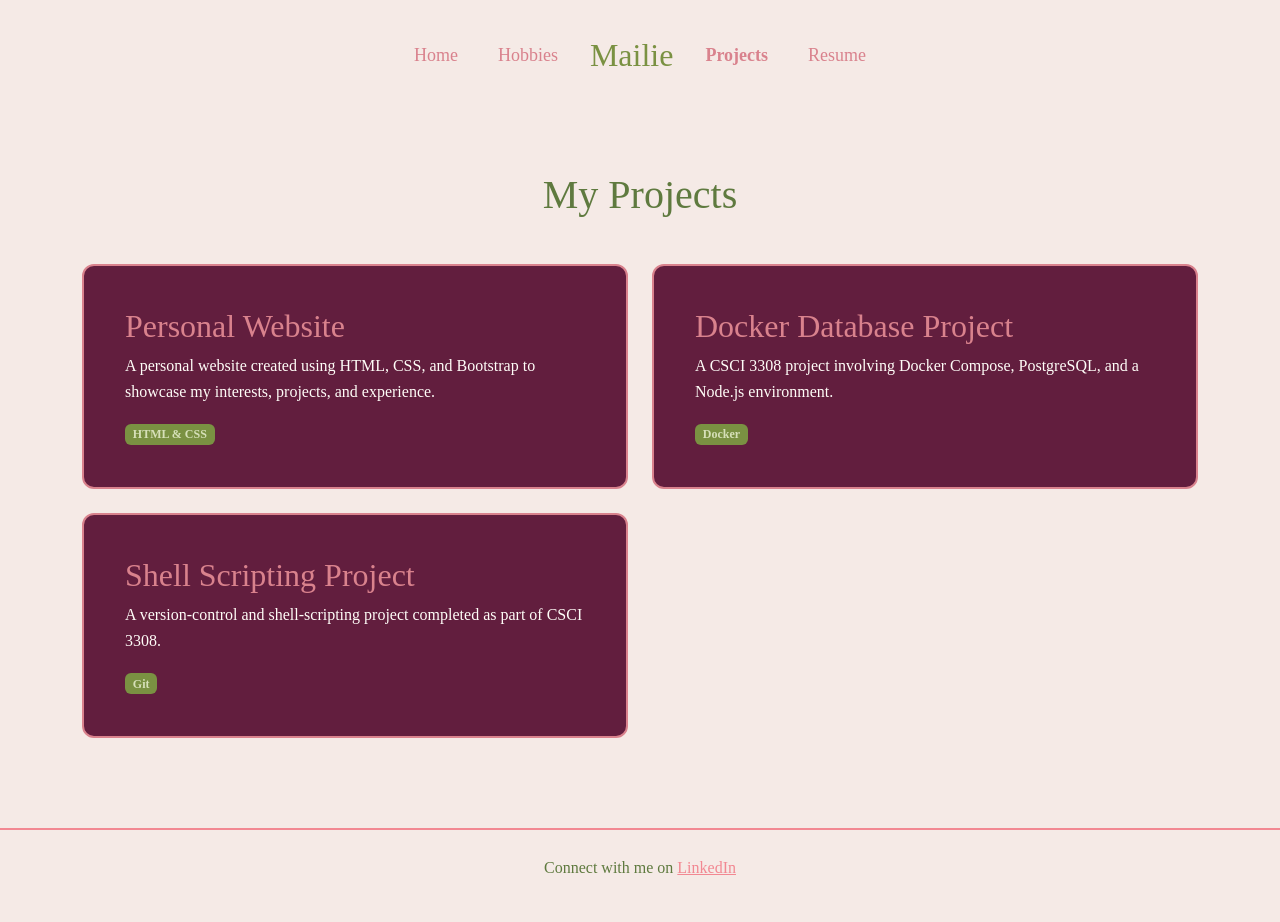
==== projects.html @ 7cf743ad "moved index.html, hobbies.html, projects.html, and resume.html to root for GitHub Pages" ====
<!DOCTYPE html>
<html lang ="en-US">
    <head>
        <meta charset="UTF-8">
        <meta name="viewport" content="width=device-width, initial-scale=1.0">

        <title>Mailie</title>

        <link
            href="https://cdn.jsdelivr.net/npm/bootstrap@5.3.3/dist/css/bootstrap.min.css"
            rel="stylesheet"
        >

        <link
            rel="stylesheet"
            href="resources/css/styles.css"
        >
    </head>

<body>

    <header>
        <nav class="navbar navbar-expand-lg">
            <div class="container">

                <!-- Bootstrap mobile navigation button -->
                <button
                    class="navbar-toggler"
                    type="button"
                    data-bs-toggle="collapse"
                    data-bs-target="#mainNavigation"
                    aria-controls="mainNavigation"
                    aria-expanded="false"
                    aria-label="Toggle navigation"
                >
                    <span class="navbar-toggler-icon"></span>
                </button>

                <div
                    class="collapse navbar-collapse justify-content-center"
                    id="mainNavigation"
                >
                    <div class="navbar-nav align-items-center gap-lg-4">

                        <a
                            class="nav-link"
                            href="index.html"
                        >
                            Home
                        </a>

                        <a
                            class="nav-link"
                            href="hobbies.html"
                        >
                            Hobbies
                        </a>

                        <h1 class="site-name mb-0">
                            Mailie
                        </h1>

                        <a
                            class="nav-link active fw-bold"
                            aria-current="page"
                            href="projects.html"
                        >
                            Projects
                        </a>

                        <a
                            class="nav-link"
                            href="resume.html"
                        >
                            Resume
                        </a>

                    </div>
                </div>
            </div>
        </nav>
    </header>

    <main class="container">

        <h1 class="page-title">My Projects</h1>

        <section class="row g-4">

            <div class="col-md-6">
                <article class="card h-100">
                    <div class="card-body">
                        <h2 class="card-title">
                            Personal Website
                        </h2>

                        <p class="card-text">
                            A personal website created using HTML,
                            CSS, and Bootstrap to showcase my
                            interests, projects, and experience.
                        </p>

                        <span class="badge">
                            HTML & CSS
                        </span>
                    </div>
                </article>
            </div>

            <div class="col-md-6">
                <article class="card h-100">
                    <div class="card-body">
                        <h2 class="card-title">
                            Docker Database Project
                        </h2>

                        <p class="card-text">
                            A CSCI 3308 project involving Docker Compose,
                            PostgreSQL, and a Node.js environment.
                        </p>

                        <span class="badge">
                            Docker
                        </span>
                    </div>
                </article>
            </div>

            <div class="col-md-6">
                <article class="card h-100">
                    <div class="card-body">
                        <h2 class="card-title">
                            Shell Scripting Project
                        </h2>

                        <p class="card-text">
                            A version-control and shell-scripting project
                            completed as part of CSCI 3308.
                        </p>

                        <span class="badge">
                            Git
                        </span>
                    </div>
                </article>
            </div>

        </section>

    </main>

    <footer>
        <p>
            Connect with me on 
            <a href="https://www.linkedin.com/in/mailie-voraphankit/" target="_blank">
                LinkedIn
            </a>
        </p>
    </footer>
<script
    src="https://cdn.jsdelivr.net/npm/bootstrap@5.3.3/dist/js/bootstrap.bundle.min.js">
    </script>
</body>

</html>
---- resources/css/styles.css ----
/* general page styling */

* {
    box-sizing: border-box;
}

body { 
    margin: 0;
    font-family: Georgia, serif;
    background-color: #F5EAE6;
    color: #5F7A3F;
    line-height: 1.6;
}

/* header */

header {
    background-color: #F5EAE6;
    padding: 25px 40px;
}

/* navigation tabs */

.navbar {
    background-color: #F5EAE6;
}

.navbar .nav-link {
    color: #D9828D;
    font-family: Georgia, serif;
    font-size: 18px;
}

.navbar .nav-link:hover {
    color:#D9828D;
    text-decoration: underline;
}


.navbar .nav-link.active {
    color:#D9828D;
    font-weight: bold;
}

/* Mailie name */

.site-name {
    color: #7A9142;
    font-family: Zapfino, cursive;
    font-size: 32px;
    font-weight: normal;
    white-space: nowrap;
}

/* main content */

main {
    max-width: 1100px;
    margin: 0 auto;
    padding: 60px 30px;
}

.page-title {
    text-align: center;
    font-family: Georgia, serif;
    font-size: 40px;
    margin-bottom: 45px;
}

/* home page */

.about-section {
    display: flex;
    align-items: center;
    gap: 50px;
}

.profile-image {
    width: 350px;
    height: 350px;
    object-fit: cover;
    border-radius: 15px;
}

.about-text {
    flex: 1;
}

.about-text h2 {
    font-family: Georgia, serif;
    font-size: 34px;
    margin-top: 0;
}

/* hobby cards */

.card {
    background-color: #621E3E;
    padding: 25px;
    border: 2px solid #D9828D;
    border-radius: 12px;
}

.card-title {
    font-family: Georgia, serif;
    color: #D9828D;
}

.card-text {
    color: #FFFDF8;
}

.badge {
    background-color: #7A9142;
    color: #D6E0B8;
    font-family: Georgia, serif;
}

/* projects */

.project { 
    background-color: #F5EAE6;
    padding: 25px;
    margin-bottom: 25px;
    border: 2px solid #f28892;
    border-radius: 12px;
}

.project h2 {
    font-family: Georgia, serif;
    margin-top: 0;
}

/* button for projects */

.button {
    background-color: #621E3E;
    color: #D9828D;
    font-family: Georgia, serif;
    text-decoration: none;
    padding: 10px 18px;
    border-radius: 6px;
}

.button:hover {
    background-color: #D9828D;
    text-decoration: underline;
}

/* resume */

.resume-section { 
    background-color: #F5EAE6; 
    padding: 30px; 
    margin-bottom: 25px; 
    border: 2px solid #f28892; 
    border-radius: 12px; 
} 

.resume-section h2 { 
    font-family: Georgia, serif; 
    border-bottom: 2px solid #f28892; 
    padding-bottom: 8px; 
} 

.resume-section h3 { 
    font-family: Georgia, serif; 
} 

.resume-section ul { 
    padding-left: 25px; 
}

.btn-primary {
    background-color: #621E3E;
    color: #D9828D;
    font-family: Georgia, serif;
    padding: 10px 20px;
    border-radius: 8px;
    text-decoration: none;
}

.btn-primary:hover {
    background-color: #657A32;
    color: white;
}

/* footer */

footer {
    background-color: #F5EAE6;
    color: #5F7A3F;
    text-align: center;
    padding: 25px;
    margin-top: 30px;
    border-top: 2px solid #f28892
}

footer a {
    color: #f28892;
    font-family: Georgia, serif;
}

/* Responsive Design */

@media (max-width: 800px) { 
    header { 
        padding: 20px 10px; 
    } 
    
    nav { 
        flex-wrap: wrap; 
        gap: 15px; 
    } 
    
    .site-name { 
        order: -1; 
        width: 100%; 
        text-align: center; 
        margin-bottom: 10px; 
    } 
    
    .about-section { 
        flex-direction: column; 
        text-align: center; 
    } 
    
    .profile-image { 
        width: 280px; 
        height: 280px; 
    } 
    
    .card-container { 
        grid-template-columns: 1fr; 
    } 
    
    .page-title { 
        font-size: 32px; 
    } 
}
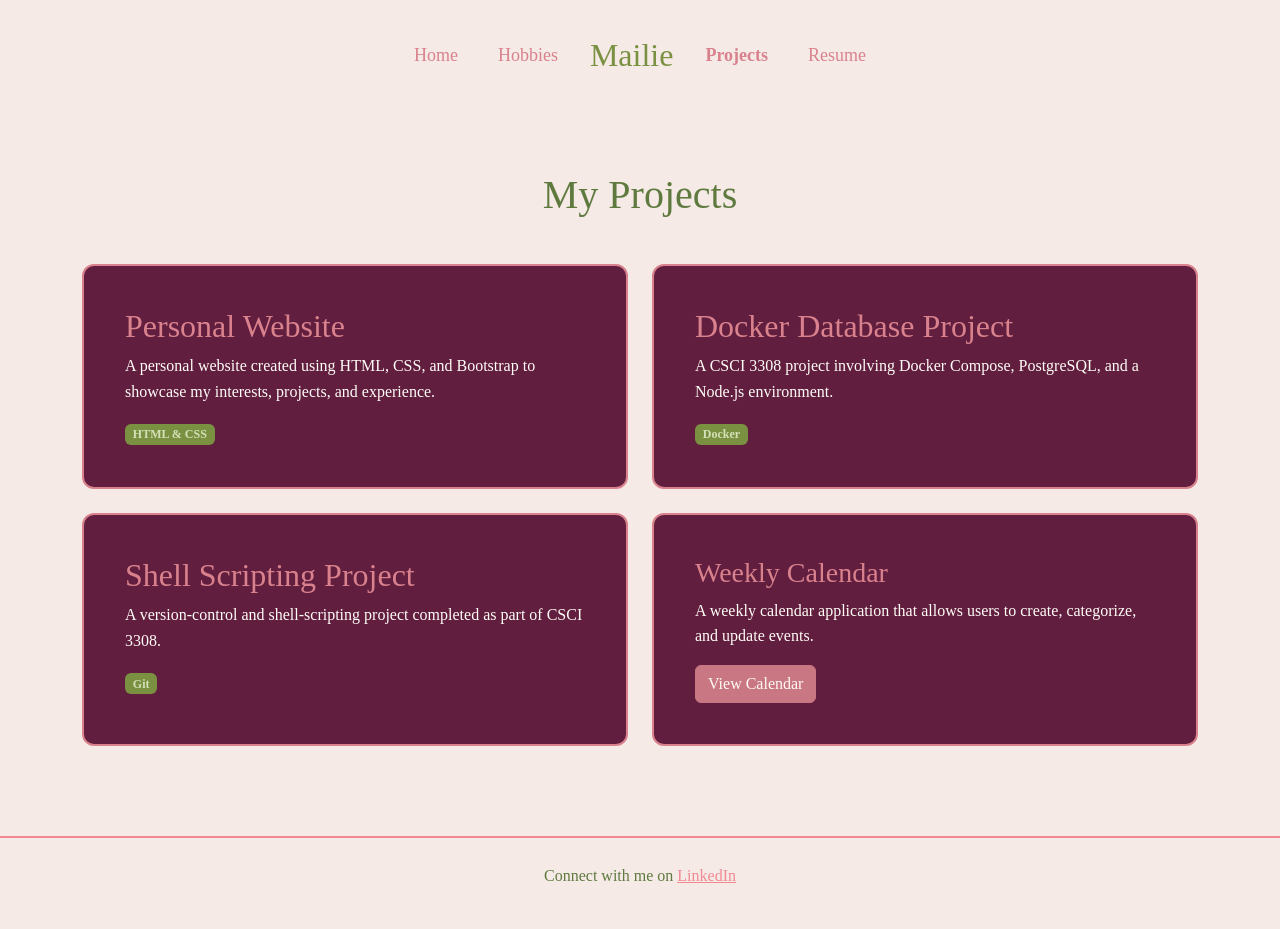
==== commit 812f49d9: "Add calendar to projects" ====
--- a/projects.html
+++ b/projects.html
@@ -144,6 +144,21 @@
                     </div>
                 </article>
             </div>
+            
+            <div class="col-md-6">
+                <div class="card h-100">
+                    <div class="card-body">
+                        <h3 class="card-title">Weekly Calendar</h3>
+                        <p class="card-text">
+                            A weekly calendar application that allows users to create,
+                            categorize, and update events.
+                        </p>
+                        <a href="calendar/index.html" class="btn btn-primary">
+                            View Calendar
+                        </a>
+                    </div>
+                </div>
+            </div>
 
         </section>
 
--- a/resources/css/styles.css
+++ b/resources/css/styles.css
@@ -172,6 +172,18 @@
 }
 
 .btn-primary {
+    background-color: #C97883;
+    border-color: #C97883;
+    color: #FFF9F5;
+}
+
+.btn-primary:hover {
+    background-color: #71834A;
+    border-color: #71834A;
+    color: #FFF9F5;
+}
+/*
+.btn-primary {
     background-color: #621E3E;
     color: #D9828D;
     font-family: Georgia, serif;
@@ -184,6 +196,7 @@
     background-color: #657A32;
     color: white;
 }
+    */
 
 /* footer */
 
